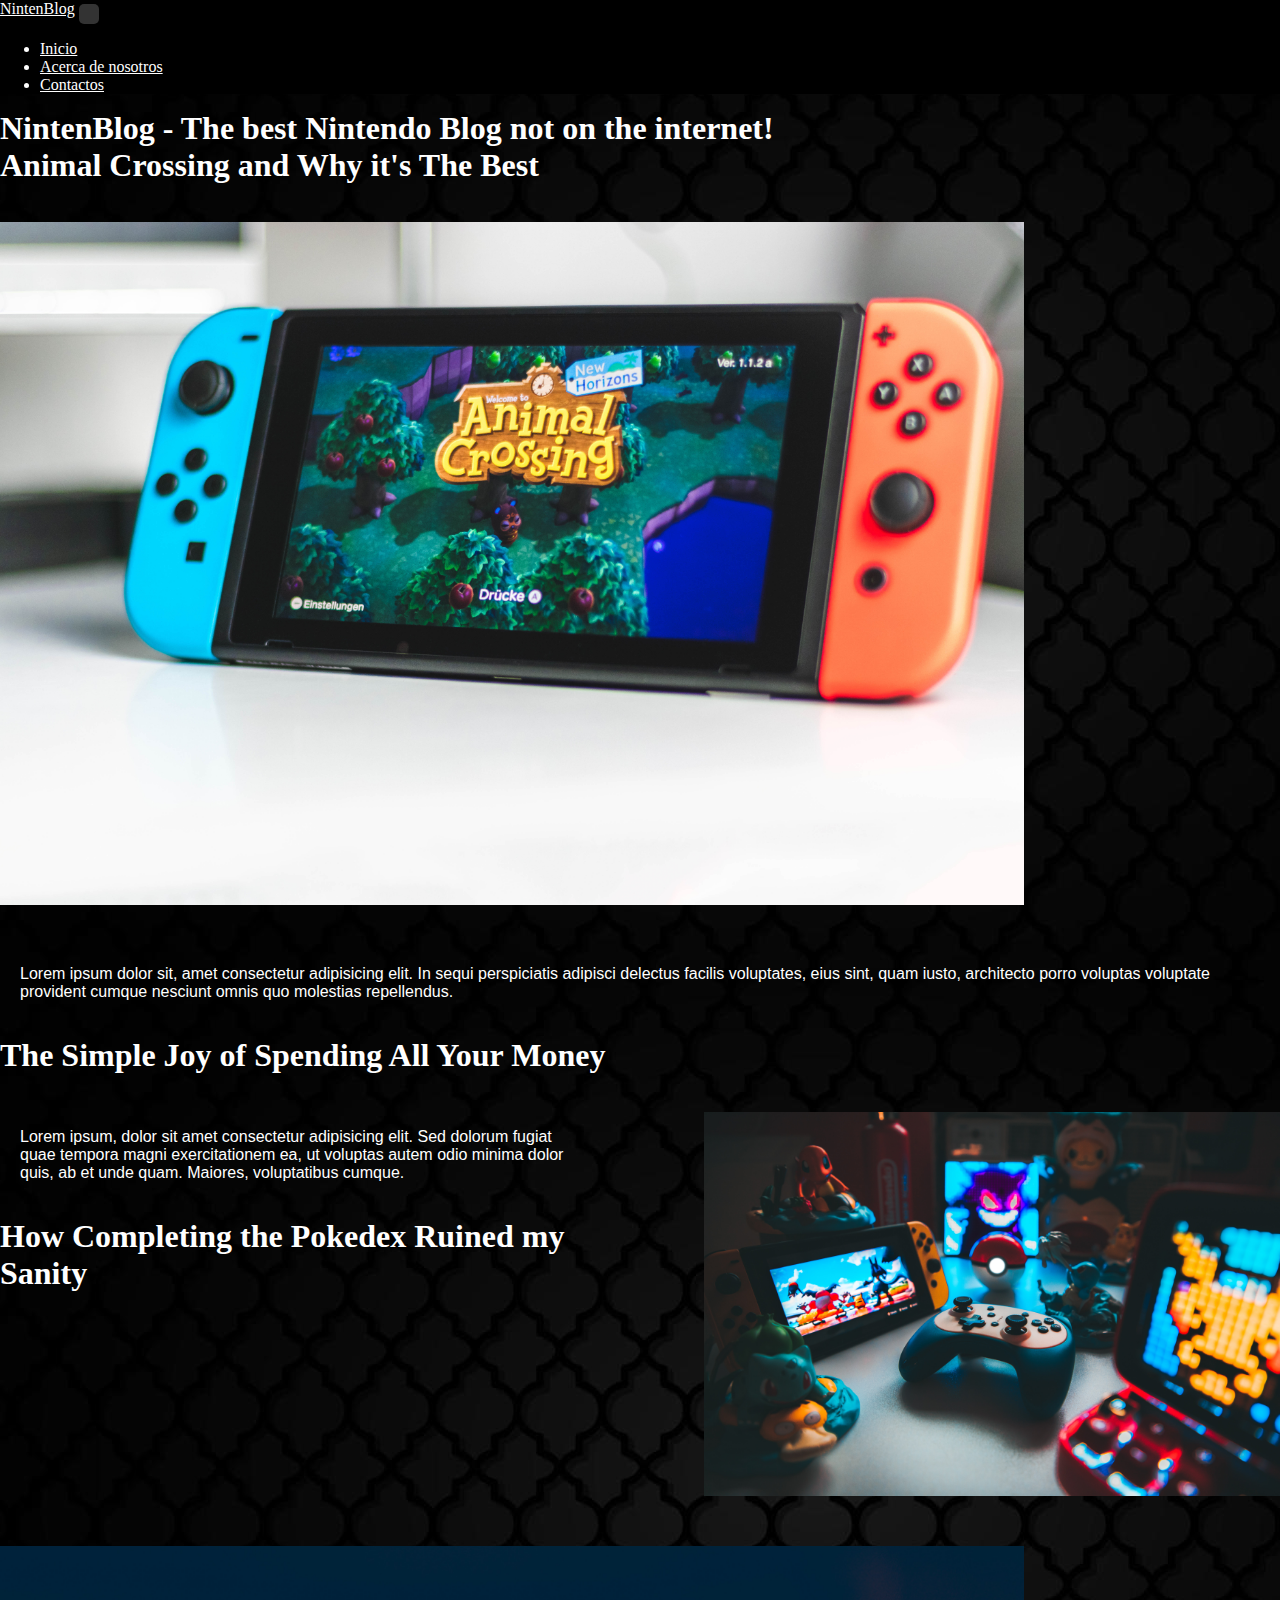
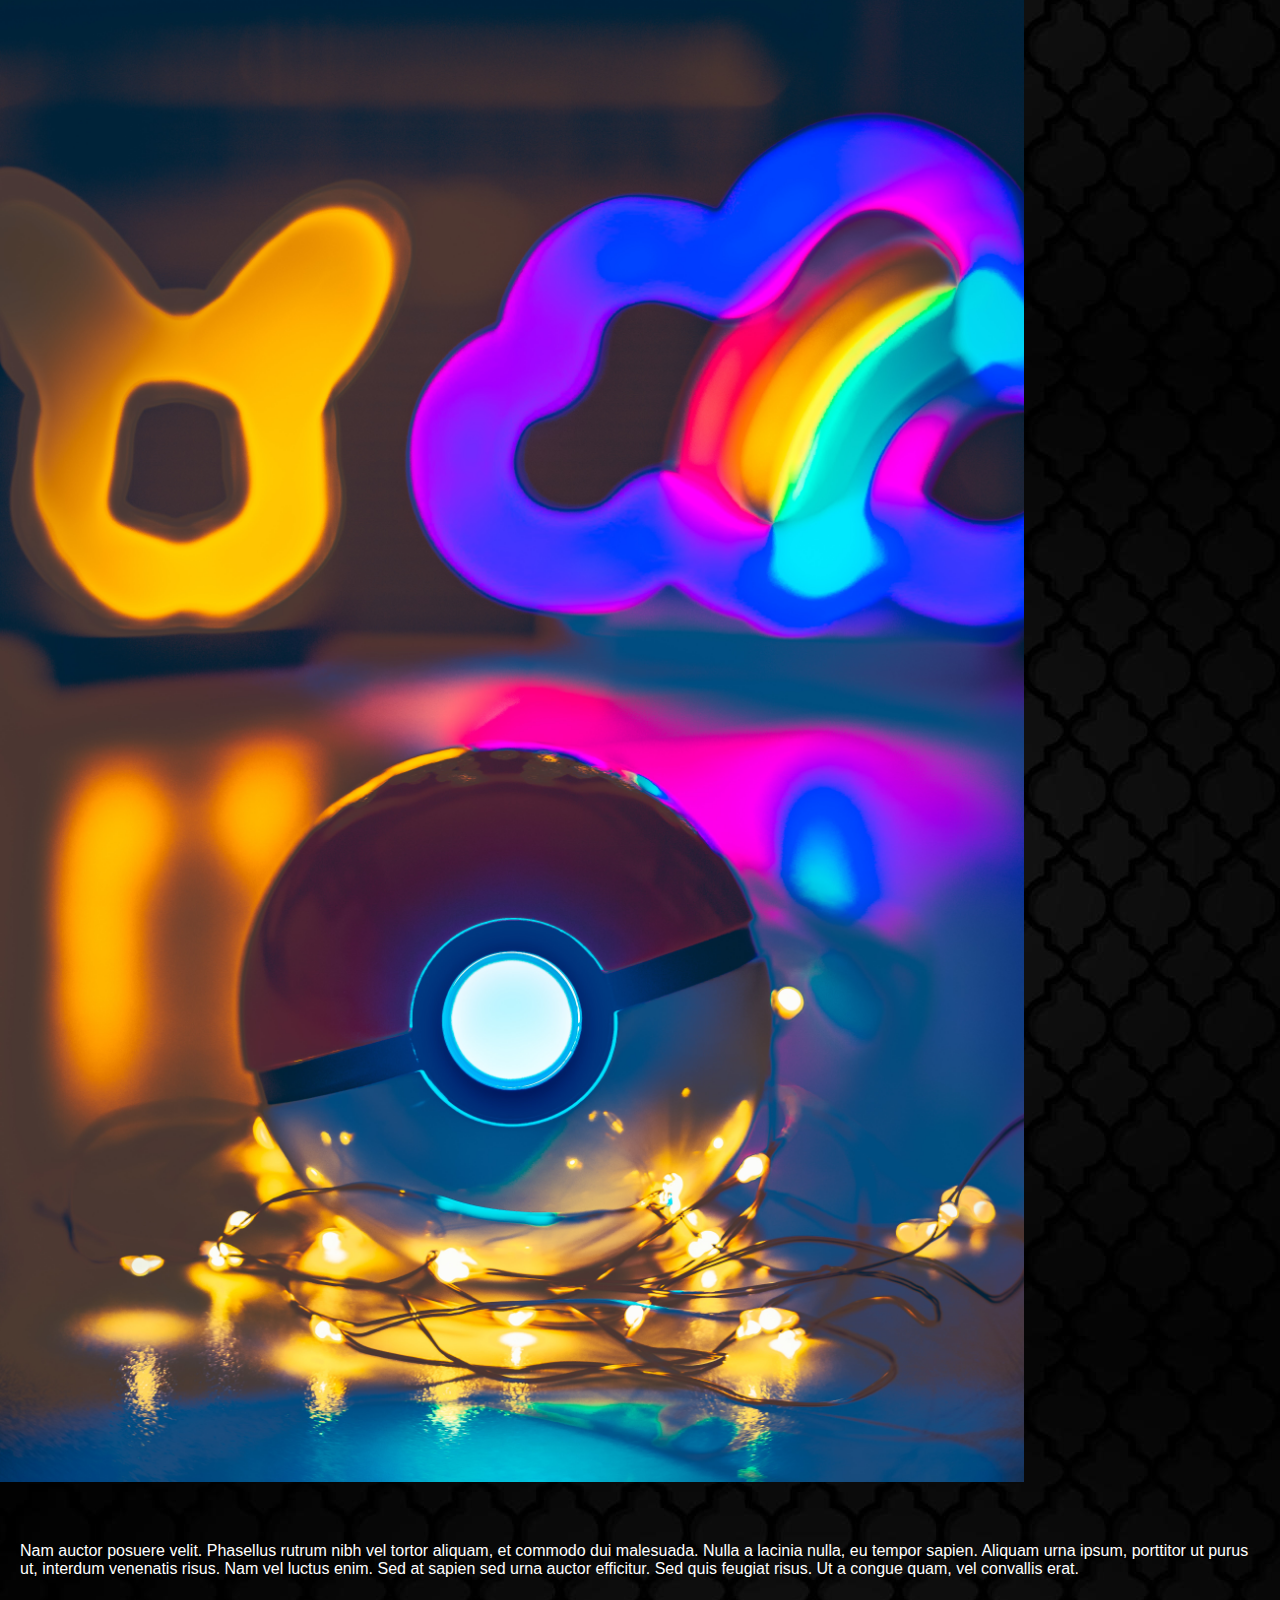
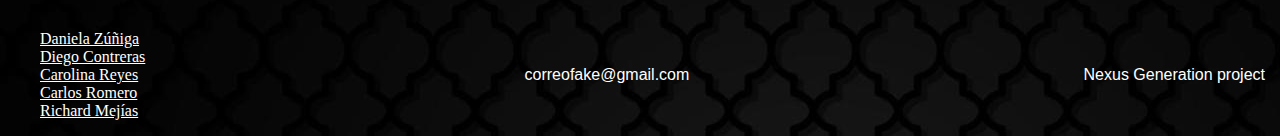
==== index.html @ e06331b0 "navbar con bootstrap" ====
<!DOCTYPE html>
<html>

<head>
  <meta charset="utf-8">
  <meta name="viewport" content="width=device-width">
  <title>replit</title>
  <link rel="stylesheet" href="style.css">
  <link href="https://cdn.jsdelivr.net/npm/bootstrap@5.3.2/dist/css/bootstrap.min.css" rel="stylesheet"
    integrity="sha384-T3c6CoIi6uLrA9TneNEoa7RxnatzjcDSCmG1MXxSR1GAsXEV/Dwwykc2MPK8M2HN" crossorigin="anonymous">
</head>

<body>
  <header>
    <nav class="navbar navbar-expand-lg bg-body-tertiary">
      <div class="container-fluid">
        <a class="navbar-brand" href="/index.html">NintenBlog</a>
        <button class="navbar-toggler" type="button" data-bs-toggle="collapse" data-bs-target="#navbarNav"
          aria-controls="navbarNav" aria-expanded="false" aria-label="Toggle navigation">
          <span class="navbar-toggler-icon"></span>
        </button>
        <div class="collapse navbar-collapse" id="navbarNav">
          <ul class="navbar-nav">
            <li class="nav-item">
              <a class="nav-link active" aria-current="page" href="/index.html">Inicio</a>
            </li>
            <li class="nav-item">
              <a class="nav-link" href="/pages/nosotros.html">Acerca de nosotros</a>
            </li>
            <li class="nav-item">
              <a class="nav-link" href="/pages/contactos.html">Contactos</a>
            </li>
          </ul>
        </div>
      </div>
    </nav>
  </header>
  <main>
    <div>
      <h1>NintenBlog - The best Nintendo Blog not on the internet!</h1>
      <h2>
        Animal Crossing and Why it's The Best
      </h2><br>
      <img src="pictures/img switch.jpg">
      <p>Lorem ipsum dolor sit, amet consectetur adipisicing elit. In sequi perspiciatis adipisci delectus facilis
        voluptates, eius sint, quam iusto, architecto porro voluptas voluptate provident cumque nesciunt omnis quo
        molestias repellendus.</p>
      <h2>
        The Simple Joy of Spending All Your Money
      </h2> <br>
      <img src="pictures/img joystick.jpg" class="right">
      <p>Lorem ipsum, dolor sit amet consectetur adipisicing elit. Sed dolorum fugiat quae tempora magni exercitationem
        ea, ut voluptas autem odio minima dolor quis, ab et unde quam. Maiores, voluptatibus cumque.</p>
      <h2>How Completing the Pokedex Ruined my Sanity</h2><br>
      <img src="pictures/img pokeball.jpg" clas="left">
      <p>Nam auctor posuere velit. Phasellus rutrum nibh vel tortor aliquam, et commodo dui malesuada. Nulla a lacinia
        nulla, eu tempor sapien. Aliquam urna ipsum, porttitor ut purus ut, interdum venenatis risus. Nam vel luctus
        enim. Sed at sapien sed urna auctor efficitur. Sed quis feugiat risus. Ut a congue quam, vel convallis erat.</p>
    </div>
  </main>
  <footer>
    <div>
      <ul id="nombres">
        <li><a href="https://github.com/Danazc">Daniela Zúñiga</a></li>
        <li><a href="https://github.com/LilDie">Diego Contreras</a></li>
        <li><a href="https://github.com/AestheteR">Carolina Reyes</a></li>
        <li><a href="https://github.com/cxrlosarmando">Carlos Romero</a></li>
        <li><a href="https://github.com/IA-slayer">Richard Mejías</a></li>
      </ul>
      <p class="mail">correofake@gmail.com</p>
      <p class="project">Nexus Generation project</p>
    </div>

  </footer>
  <script src="https://replit.com/public/js/replit-badge-v2.js" theme="dark" position="bottom-right"></script>
  <script src="https://cdn.jsdelivr.net/npm/bootstrap@5.3.2/dist/js/bootstrap.bundle.min.js"
    integrity="sha384-C6RzsynM9kWDrMNeT87bh95OGNyZPhcTNXj1NW7RuBCsyN/o0jlpcV8Qyq46cDfL"
    crossorigin="anonymous"></script>
</body>

</html>
---- style.css ----
html {
  height: 100%;
  width: 100%;
}
#header {
  background-color: #18191b!important;
}
img {
  max-width: 80%;
  height: auto;
  margin: auto;
  padding-top: 20px;
  padding-bottom: 20px;
}
p {
  font-family: 'Roboto', sans-serif;
  color: #ffffff;
  padding: 20px;
}
.right {
  display: inline;
  float: right;
  max-width: 45%;
  margin-bottom: 10px;
  margin-left: 10%;
}
.left {
  display: inline;
  float: left;
  max-width: 45%;
  margin-bottom: 10px;
  margin-right: 10%;
}
body {
  background-image: url(/pictures/Fondo.jpg);  
  margin: 0%; 
  padding: 0; 
}
h2 {
  margin-top: 20px;
}
h1, h2 {
  font-family:'Press Start 2P', cursive;
  color: #ffffff;
  width: 100%;
  margin: auto;
}
.h2, h2 {
  font-size: 2rem;
}
header {
  background-color:black; 
  color: white; 
  padding: 0px; 
  font-family: 'ArcadeClassic';
}
#miFooter {
  color: white;
  padding: 15px;
  text-align: center;
}

.formulario {
  max-width: 400px;
  margin: 20px auto;
  background-color: #fff;
  padding: 20px;
  border-radius: 5px;
  box-shadow: 0 0 10px rgba(0, 0, 0, 0.1);
  display: block;
}

form {
  display: flex;
  flex-direction: column;
}

label {
  margin-bottom: 5px;
}

input,
textarea {
  padding: 8px;
  margin-bottom: 10px;
}

button {
  background-color: #333;
  color: white;
  padding: 10px;
  border: none;
  border-radius: 5px;
  cursor: pointer;
}

button:hover {
  background-color: #555;
}

a{
  color : white
}




.flex-container 
{
  display: flex;
  flex-direction: row;
  justify-content: center;
  list-style: none;
  gap: 80px;  
}

#Listasinpuntos 
{
  list-style: none;
}
footer div {
  display: flex;
  justify-content: space-between;
  align-items: center; 
}
#nombres{
  margin: 20;
  padding:20;
  list-style: none;
}
.mail{
  float: center;
  padding: 10px;
  margin: 5px;
}
.project {
  float: center;
  padding: 10px;
  margin: 5px;
}
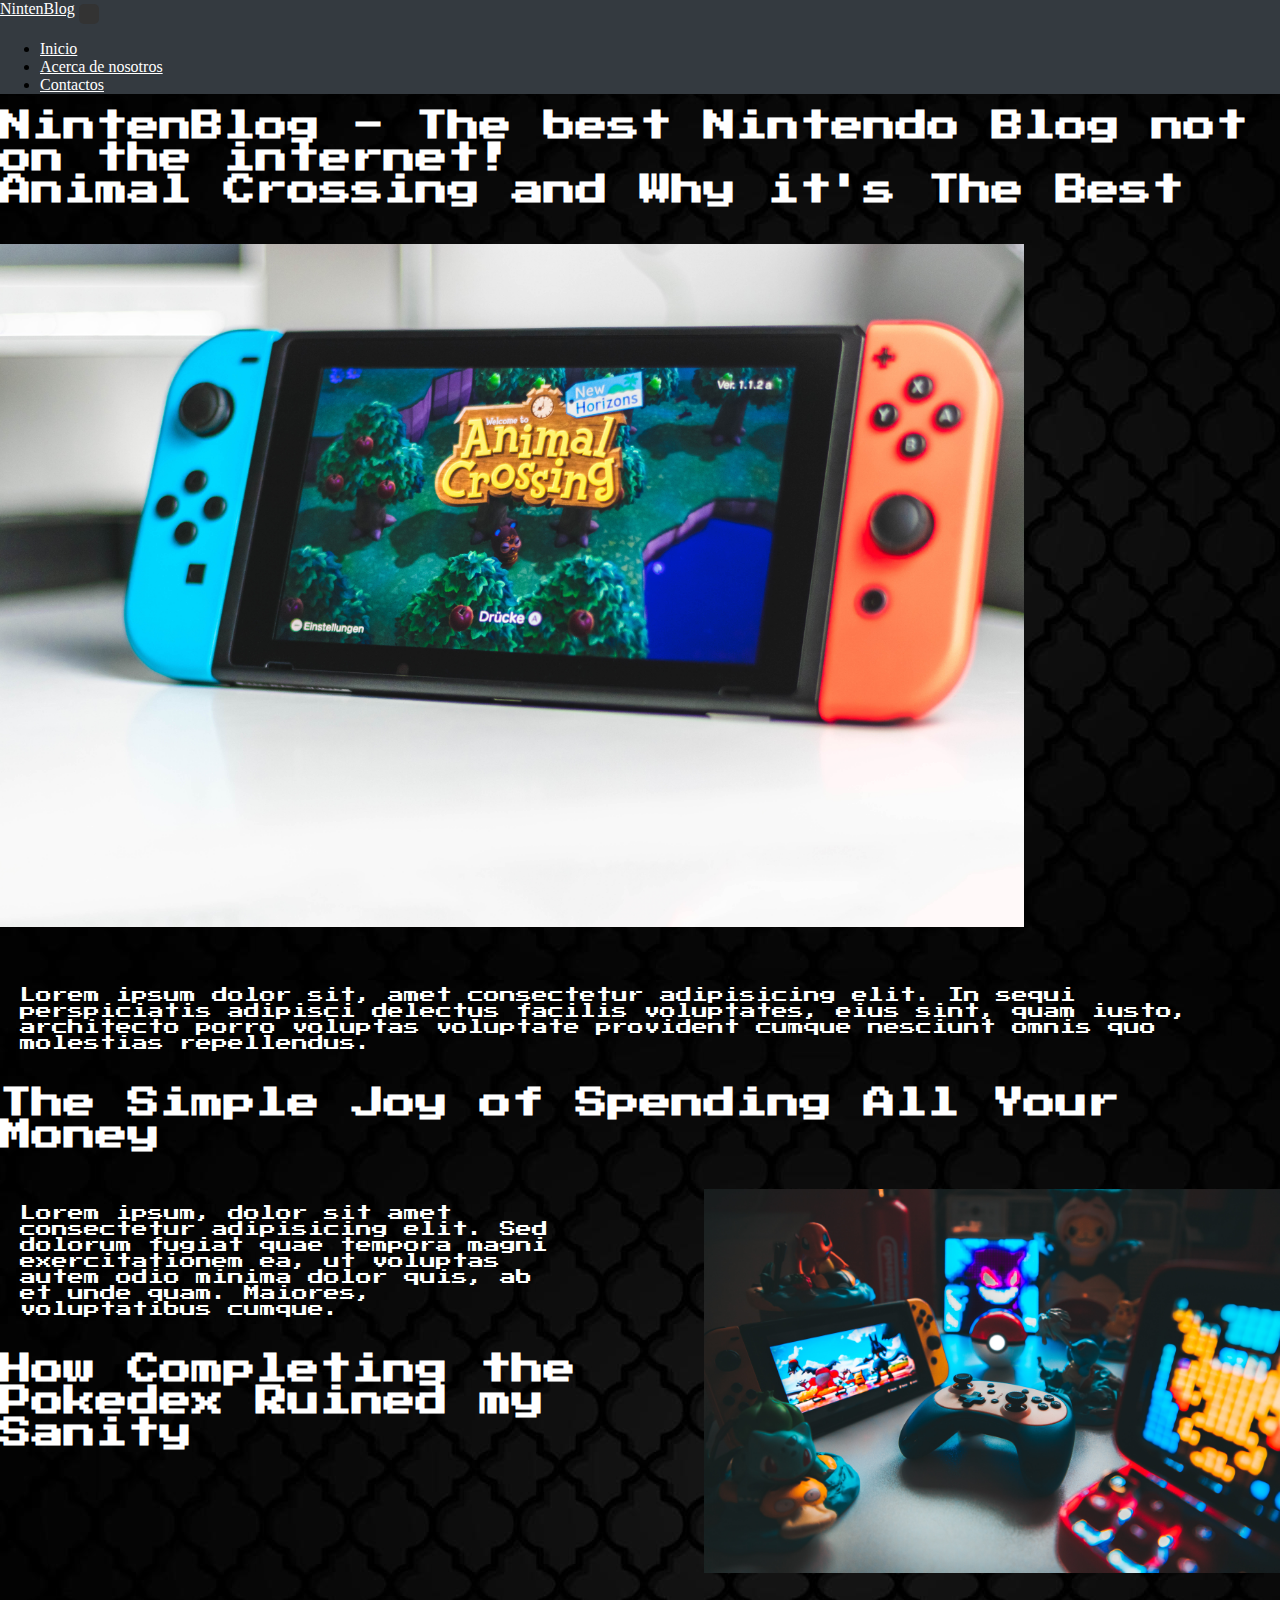
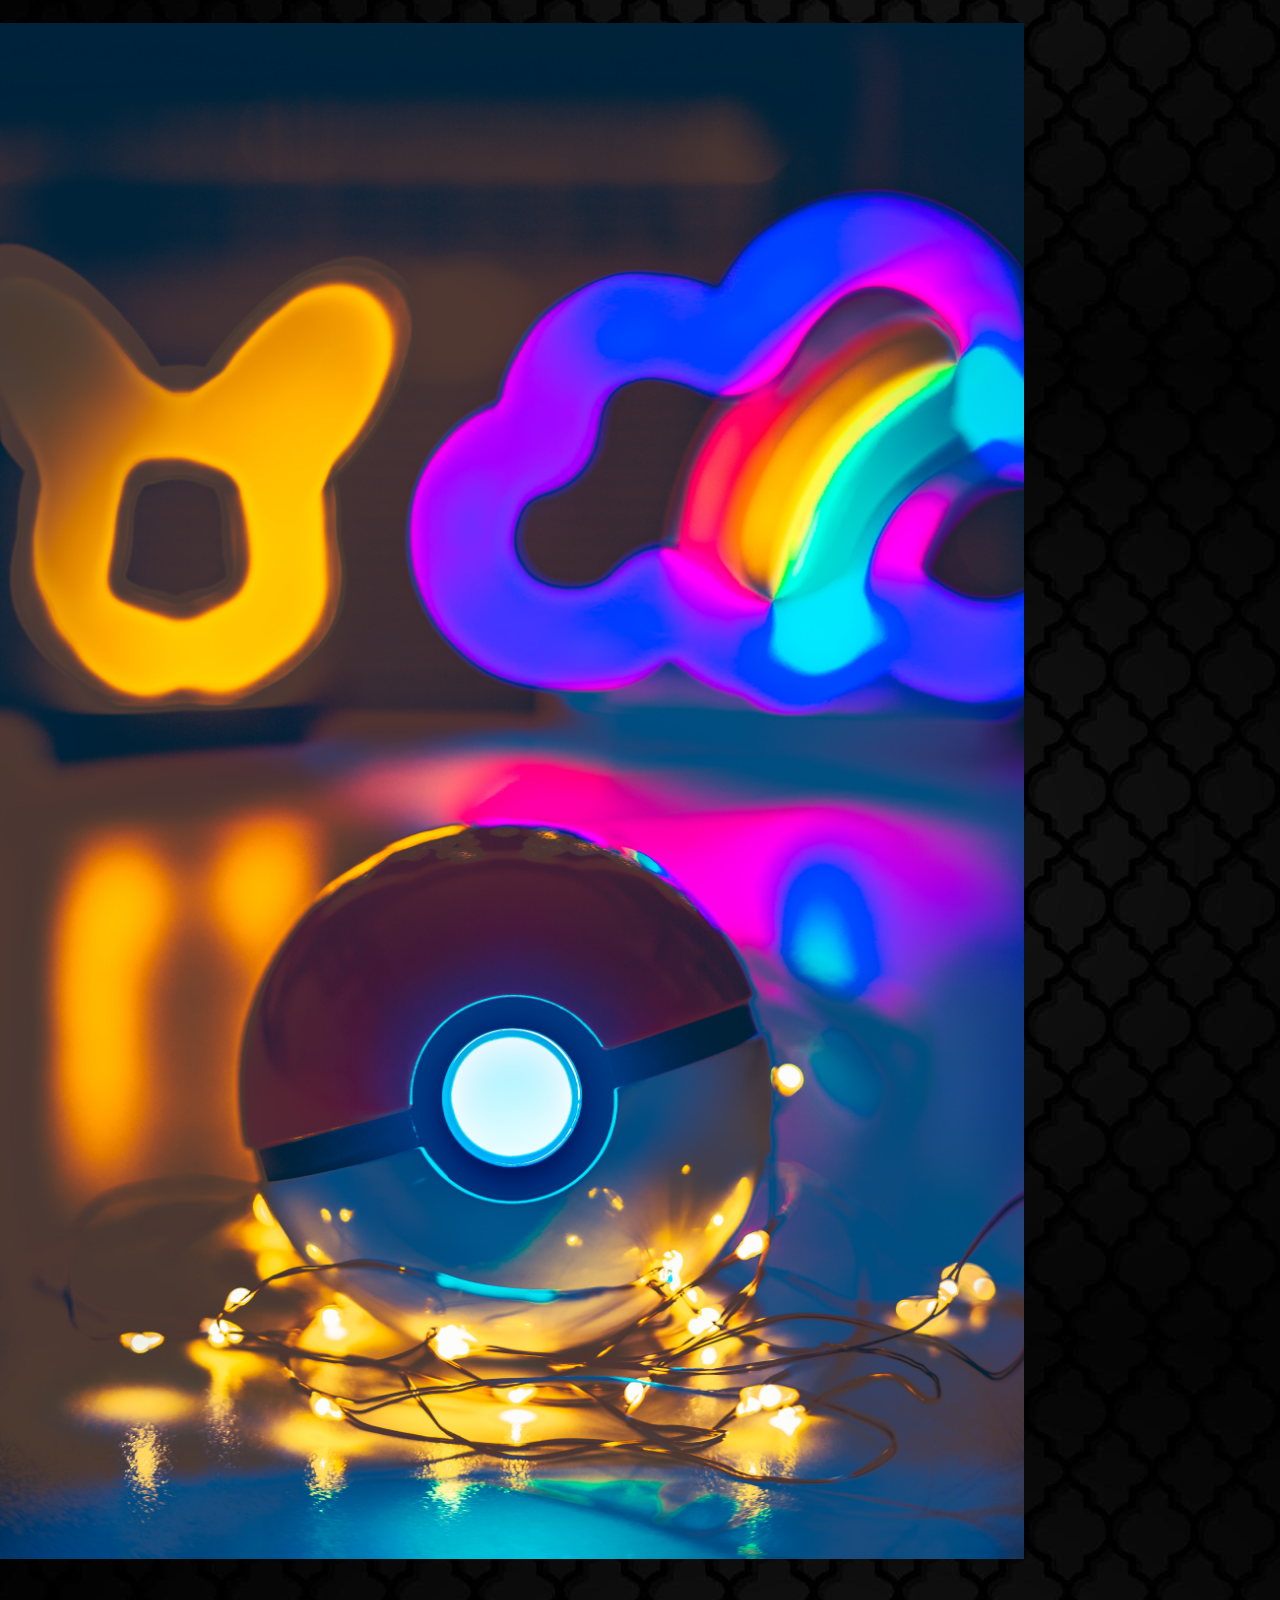
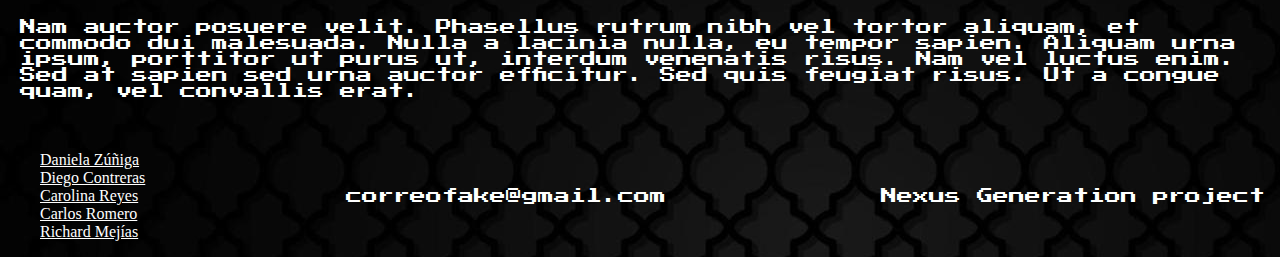
==== commit 1a070f29: "Cambios fuentes" ====
--- a/index.html
+++ b/index.html
@@ -12,7 +12,7 @@
 
 <body>
   <header>
-    <nav class="navbar navbar-expand-lg bg-body-tertiary">
+    <nav class="navbar" style="background-color: #343a40;">
       <div class="container-fluid">
         <a class="navbar-brand" href="/index.html">NintenBlog</a>
         <button class="navbar-toggler" type="button" data-bs-toggle="collapse" data-bs-target="#navbarNav"
--- a/style.css
+++ b/style.css
@@ -1,3 +1,7 @@
+@font-face {
+  font-family: "Press Start 2P";
+  src: url("/Fuente/PressStart2P-Regular.ttf");
+}
 html {
   height: 100%;
   width: 100%;
@@ -13,7 +17,7 @@
   padding-bottom: 20px;
 }
 p {
-  font-family: 'Roboto', sans-serif;
+  font-family: 'Press Start 2P', cursive;
   color: #ffffff;
   padding: 20px;
 }
@@ -48,18 +52,11 @@
 .h2, h2 {
   font-size: 2rem;
 }
-header {
-  background-color:black; 
-  color: white; 
-  padding: 0px; 
-  font-family: 'ArcadeClassic';
-}
 #miFooter {
   color: white;
   padding: 15px;
   text-align: center;
 }
-
 .formulario {
   max-width: 400px;
   margin: 20px auto;
@@ -69,16 +66,13 @@
   box-shadow: 0 0 10px rgba(0, 0, 0, 0.1);
   display: block;
 }
-
 form {
   display: flex;
   flex-direction: column;
 }
-
 label {
   margin-bottom: 5px;
 }
-
 input,
 textarea {
   padding: 8px;
@@ -97,14 +91,9 @@
 button:hover {
   background-color: #555;
 }
-
 a{
   color : white
 }
-
-
-
-
 .flex-container 
 {
   display: flex;
@@ -113,7 +102,6 @@
   list-style: none;
   gap: 80px;  
 }
-
 #Listasinpuntos 
 {
   list-style: none;
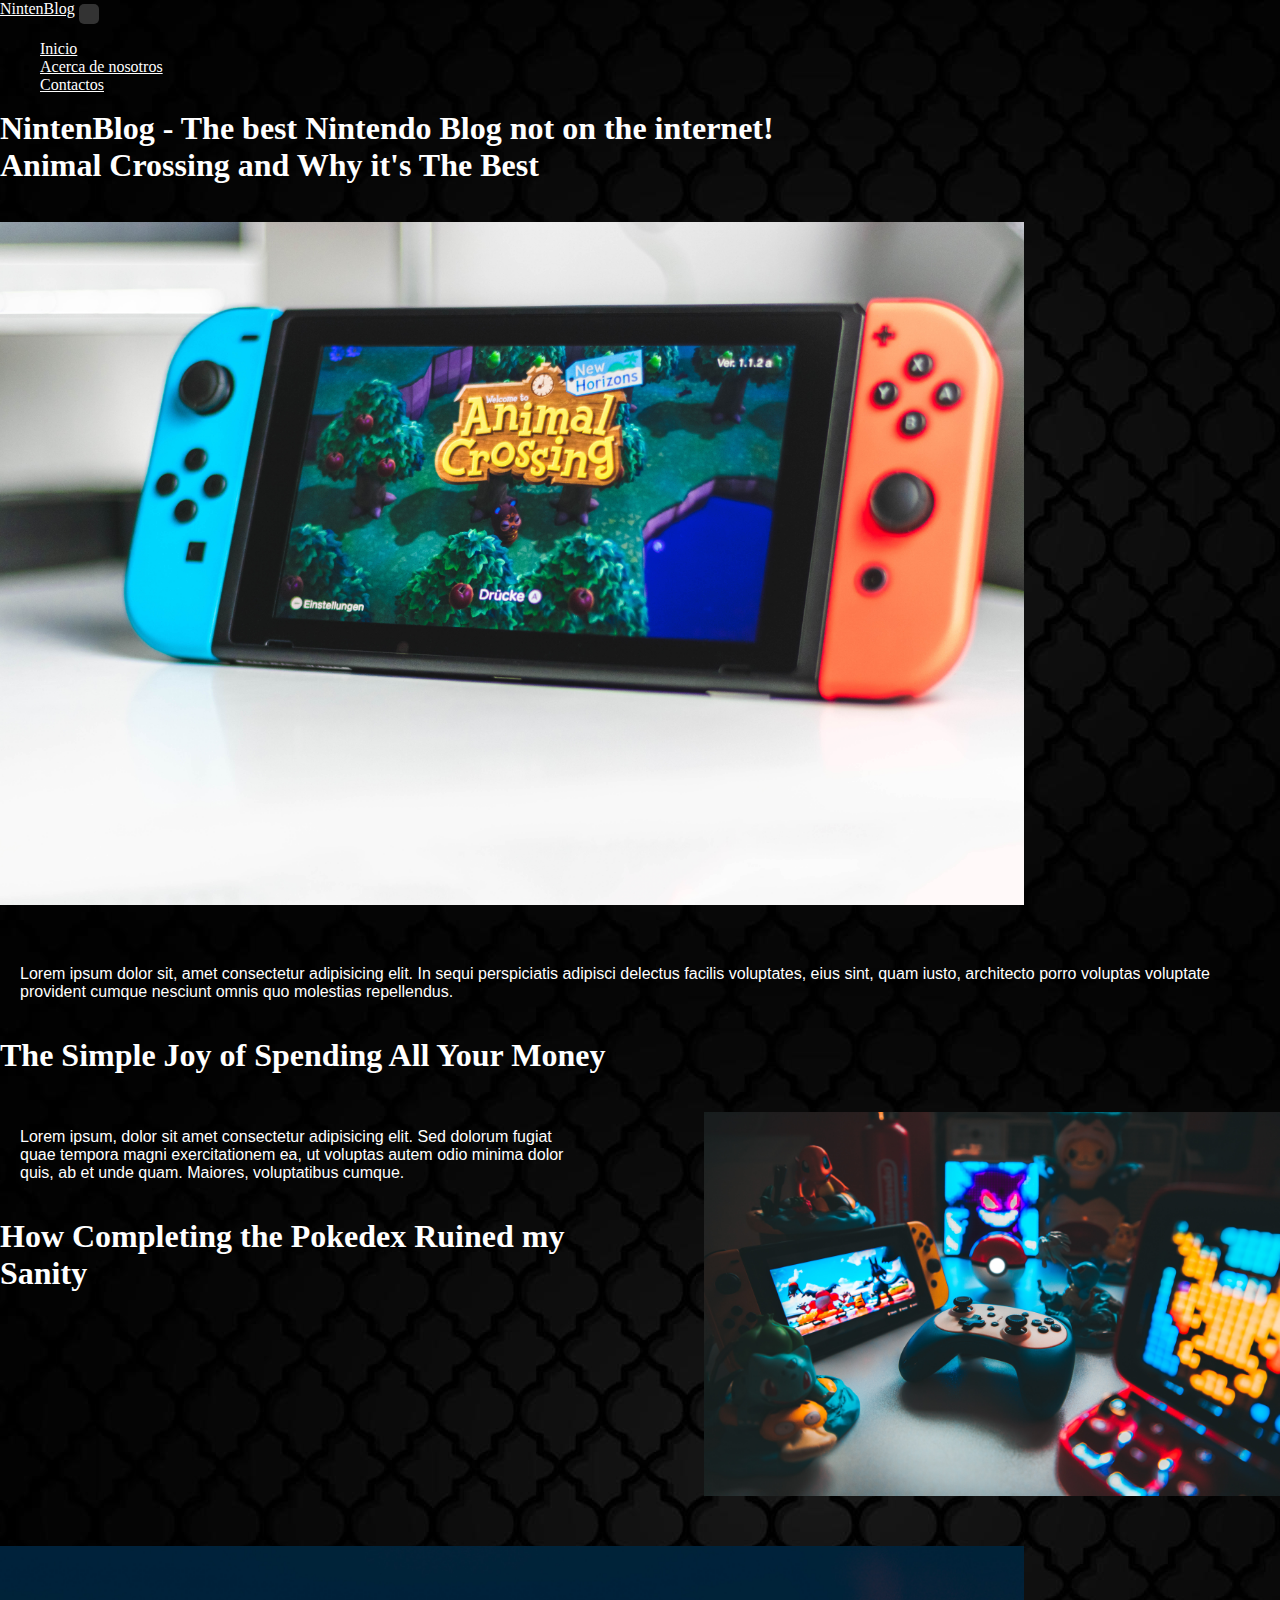
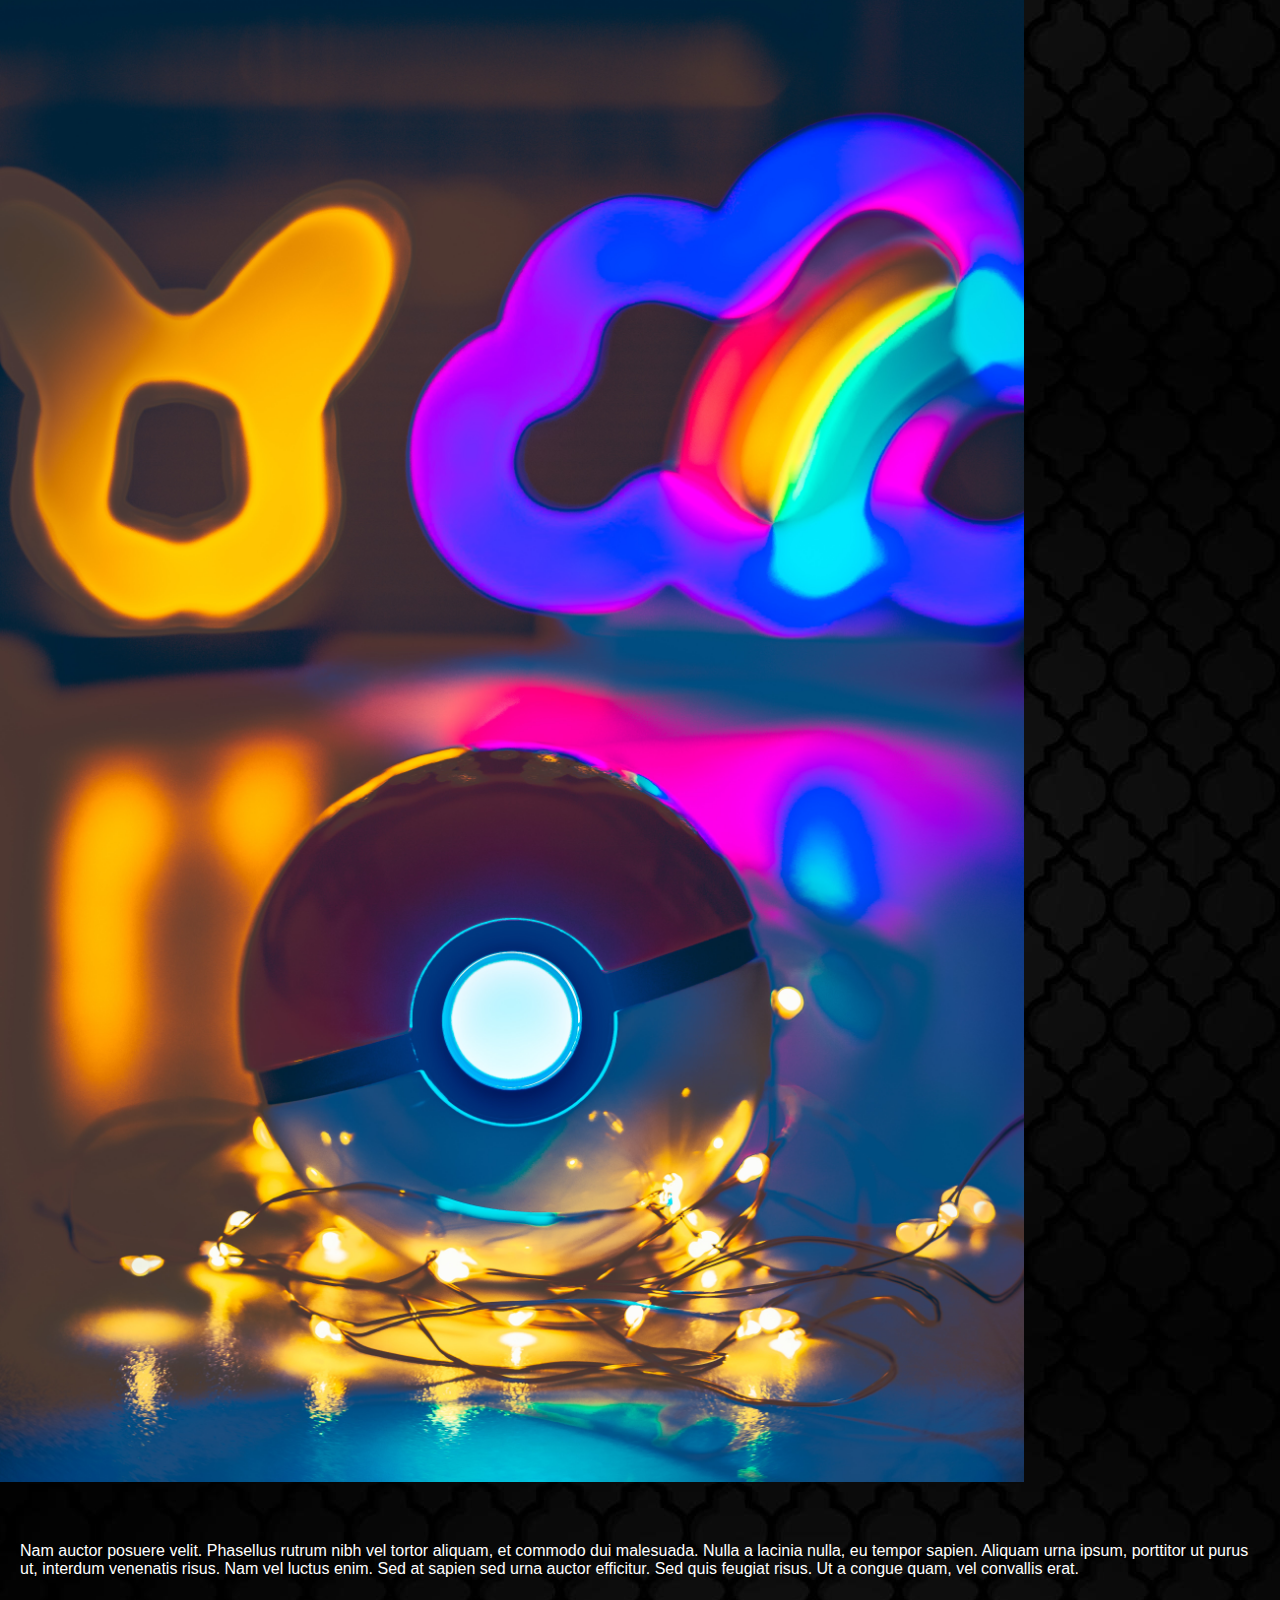
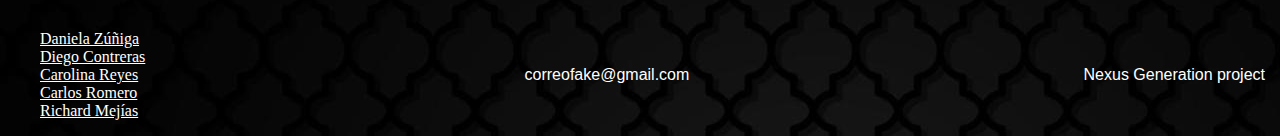
==== commit 89e5a052: "cambios footer" ====
--- a/index.html
+++ b/index.html
@@ -12,7 +12,7 @@
 
 <body>
   <header>
-    <nav class="navbar" style="background-color: #343a40;">
+    <nav class="navbar navbar-expand-lg bg-body-tertiary">
       <div class="container-fluid">
         <a class="navbar-brand" href="/index.html">NintenBlog</a>
         <button class="navbar-toggler" type="button" data-bs-toggle="collapse" data-bs-target="#navbarNav"
@@ -70,7 +70,6 @@
       <p class="mail">correofake@gmail.com</p>
       <p class="project">Nexus Generation project</p>
     </div>
-
   </footer>
   <script src="https://replit.com/public/js/replit-badge-v2.js" theme="dark" position="bottom-right"></script>
   <script src="https://cdn.jsdelivr.net/npm/bootstrap@5.3.2/dist/js/bootstrap.bundle.min.js"
--- a/style.css
+++ b/style.css
@@ -1,7 +1,3 @@
-@font-face {
-  font-family: "Press Start 2P";
-  src: url("/Fuente/PressStart2P-Regular.ttf");
-}
 html {
   height: 100%;
   width: 100%;
@@ -17,7 +13,7 @@
   padding-bottom: 20px;
 }
 p {
-  font-family: 'Press Start 2P', cursive;
+  font-family: 'Roboto', sans-serif;
   color: #ffffff;
   padding: 20px;
 }
@@ -87,7 +83,6 @@
   border-radius: 5px;
   cursor: pointer;
 }
-
 button:hover {
   background-color: #555;
 }
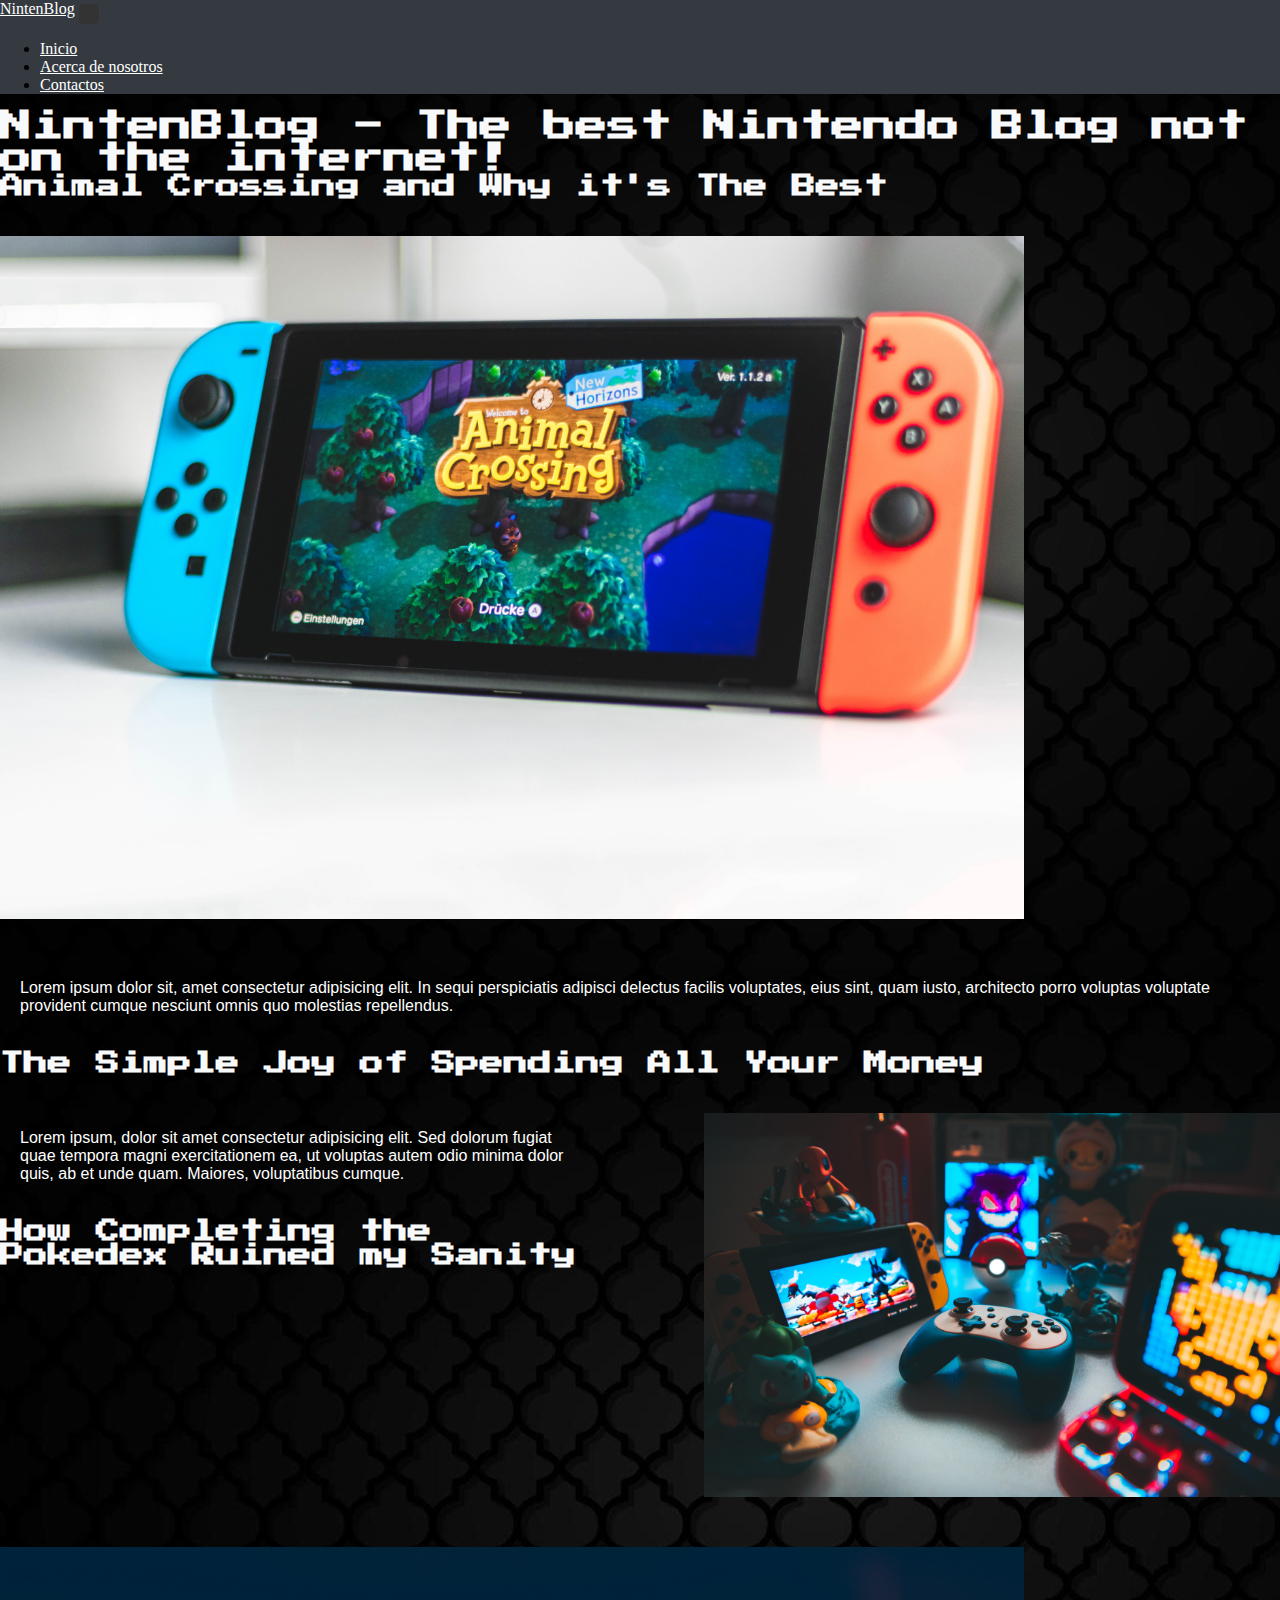
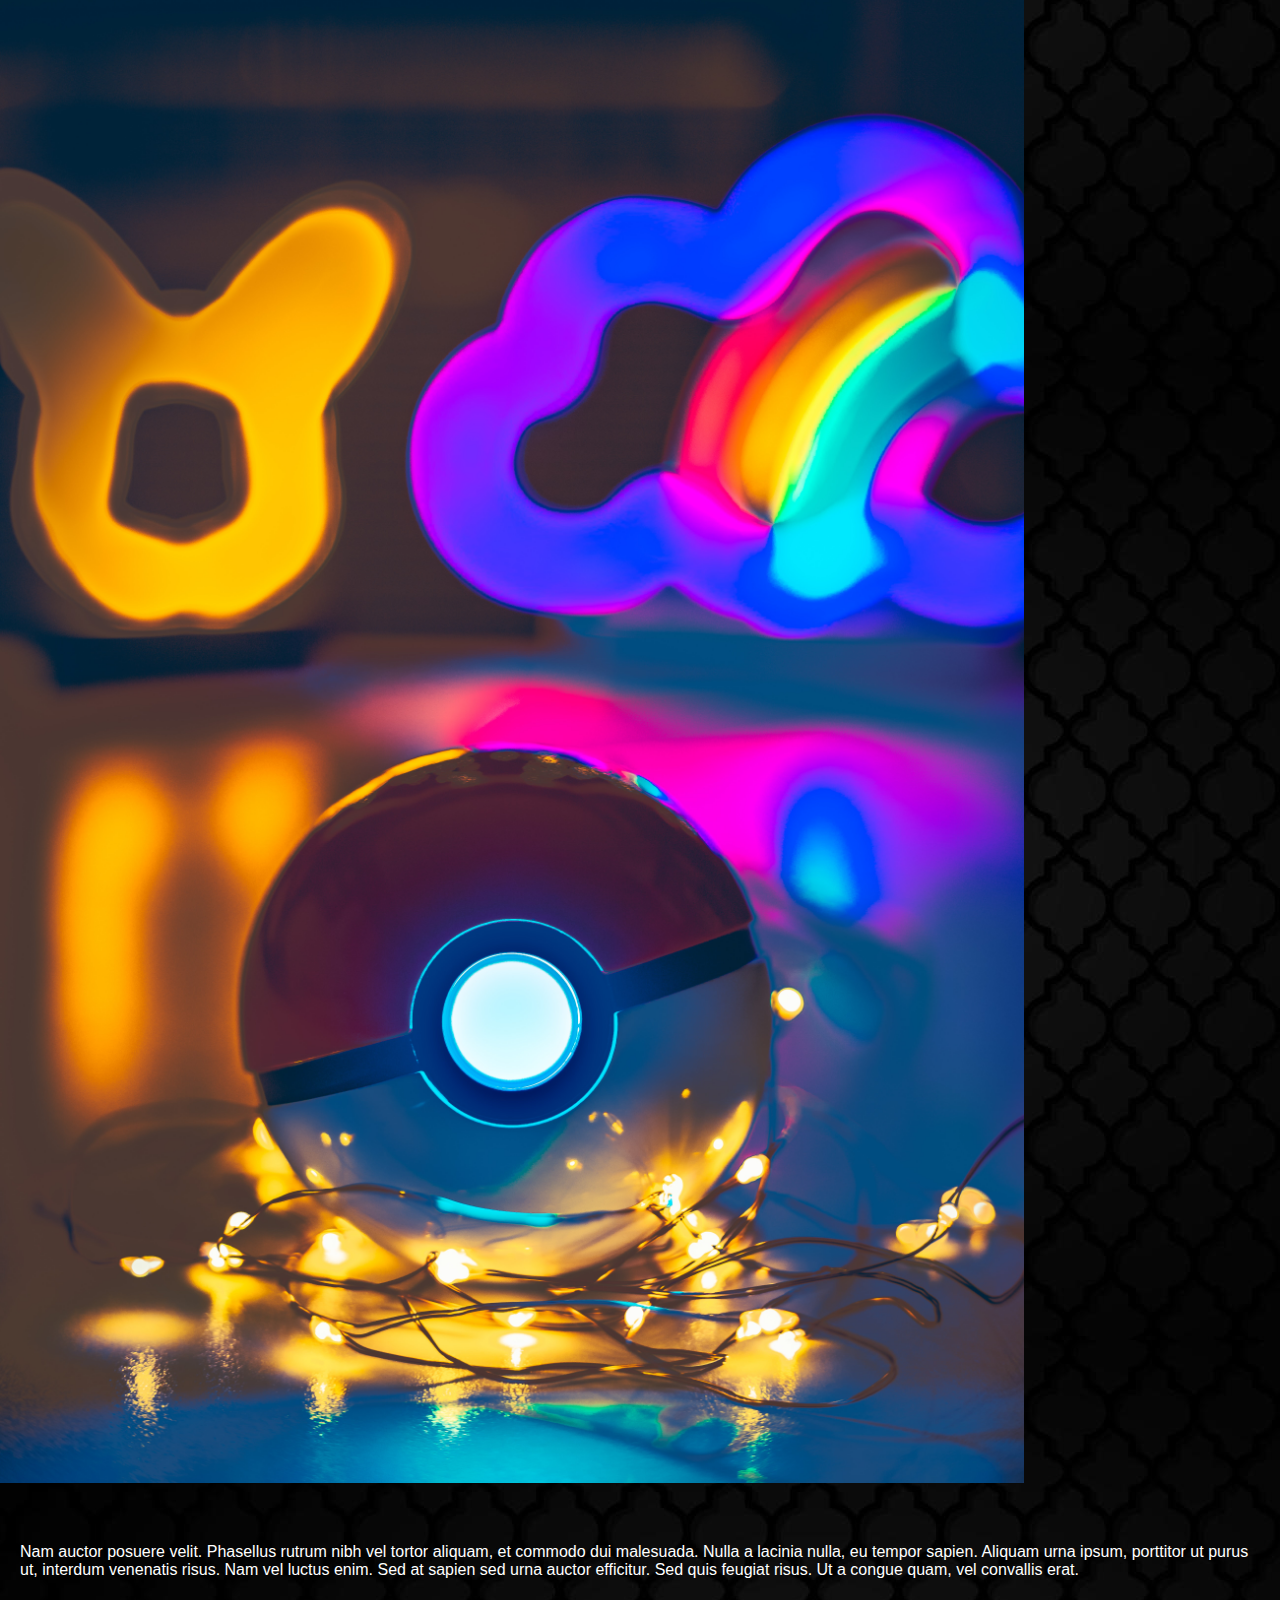
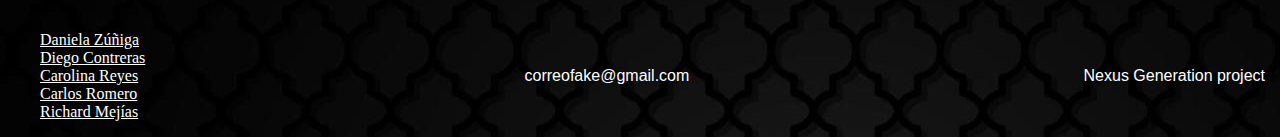
==== commit 6140d303: "commitea dieguin" ====
--- a/index.html
+++ b/index.html
@@ -5,14 +5,15 @@
   <meta charset="utf-8">
   <meta name="viewport" content="width=device-width">
   <title>replit</title>
-  <link rel="stylesheet" href="style.css">
+  
   <link href="https://cdn.jsdelivr.net/npm/bootstrap@5.3.2/dist/css/bootstrap.min.css" rel="stylesheet"
     integrity="sha384-T3c6CoIi6uLrA9TneNEoa7RxnatzjcDSCmG1MXxSR1GAsXEV/Dwwykc2MPK8M2HN" crossorigin="anonymous">
+  <link rel="stylesheet" href="style.css">  
 </head>
 
 <body>
   <header>
-    <nav class="navbar navbar-expand-lg bg-body-tertiary">
+    <nav class="navbar navbar-expand-lg" style="background-color: #343a40;">
       <div class="container-fluid">
         <a class="navbar-brand" href="/index.html">NintenBlog</a>
         <button class="navbar-toggler" type="button" data-bs-toggle="collapse" data-bs-target="#navbarNav"
@@ -37,8 +38,8 @@
   </header>
   <main>
     <div>
-      <h1>NintenBlog - The best Nintendo Blog not on the internet!</h1>
-      <h2>
+      <h1 id="Titulo1">NintenBlog - The best Nintendo Blog not on the internet!</h1>
+      <h2 id="Titulo1">
         Animal Crossing and Why it's The Best
       </h2><br>
       <img src="pictures/img switch.jpg">
--- a/style.css
+++ b/style.css
@@ -1,10 +1,9 @@
-html {
-  height: 100%;
-  width: 100%;
+@font-face {
+  font-family: "Press Start 2P";
+  src: url("/Fuente/PressStart2P-Regular.ttf");
 }
-#header {
-  background-color: #18191b!important;
-}
+
+
 img {
   max-width: 80%;
   height: auto;
@@ -12,8 +11,9 @@
   padding-top: 20px;
   padding-bottom: 20px;
 }
+
 p {
-  font-family: 'Roboto', sans-serif;
+  font-family: 'ROBOTO', sans-serif;
   color: #ffffff;
   padding: 20px;
 }
@@ -31,28 +31,28 @@
   margin-bottom: 10px;
   margin-right: 10%;
 }
+
 body {
   background-image: url(/pictures/Fondo.jpg);  
   margin: 0%; 
   padding: 0; 
 }
-h2 {
-  margin-top: 20px;
-}
-h1, h2 {
+
+
+h1 {
   font-family:'Press Start 2P', cursive;
-  color: #ffffff;
+  color: #f8f9fa;
   width: 100%;
   margin: auto;
 }
-.h2, h2 {
-  font-size: 2rem;
+h2 {
+  font-family:'Press Start 2P', cursive;
+  color: #f8f9fa;
+  width: 100%;
+  margin: auto;
 }
-#miFooter {
-  color: white;
-  padding: 15px;
-  text-align: center;
-}
+
+
 .formulario {
   max-width: 400px;
   margin: 20px auto;
@@ -62,6 +62,7 @@
   box-shadow: 0 0 10px rgba(0, 0, 0, 0.1);
   display: block;
 }
+
 form {
   display: flex;
   flex-direction: column;
@@ -83,8 +84,9 @@
   border-radius: 5px;
   cursor: pointer;
 }
+
 button:hover {
-  background-color: #555;
+  background-color: #ffffff;
 }
 a{
   color : white
@@ -121,3 +123,5 @@
   padding: 10px;
   margin: 5px;
 }
+
+
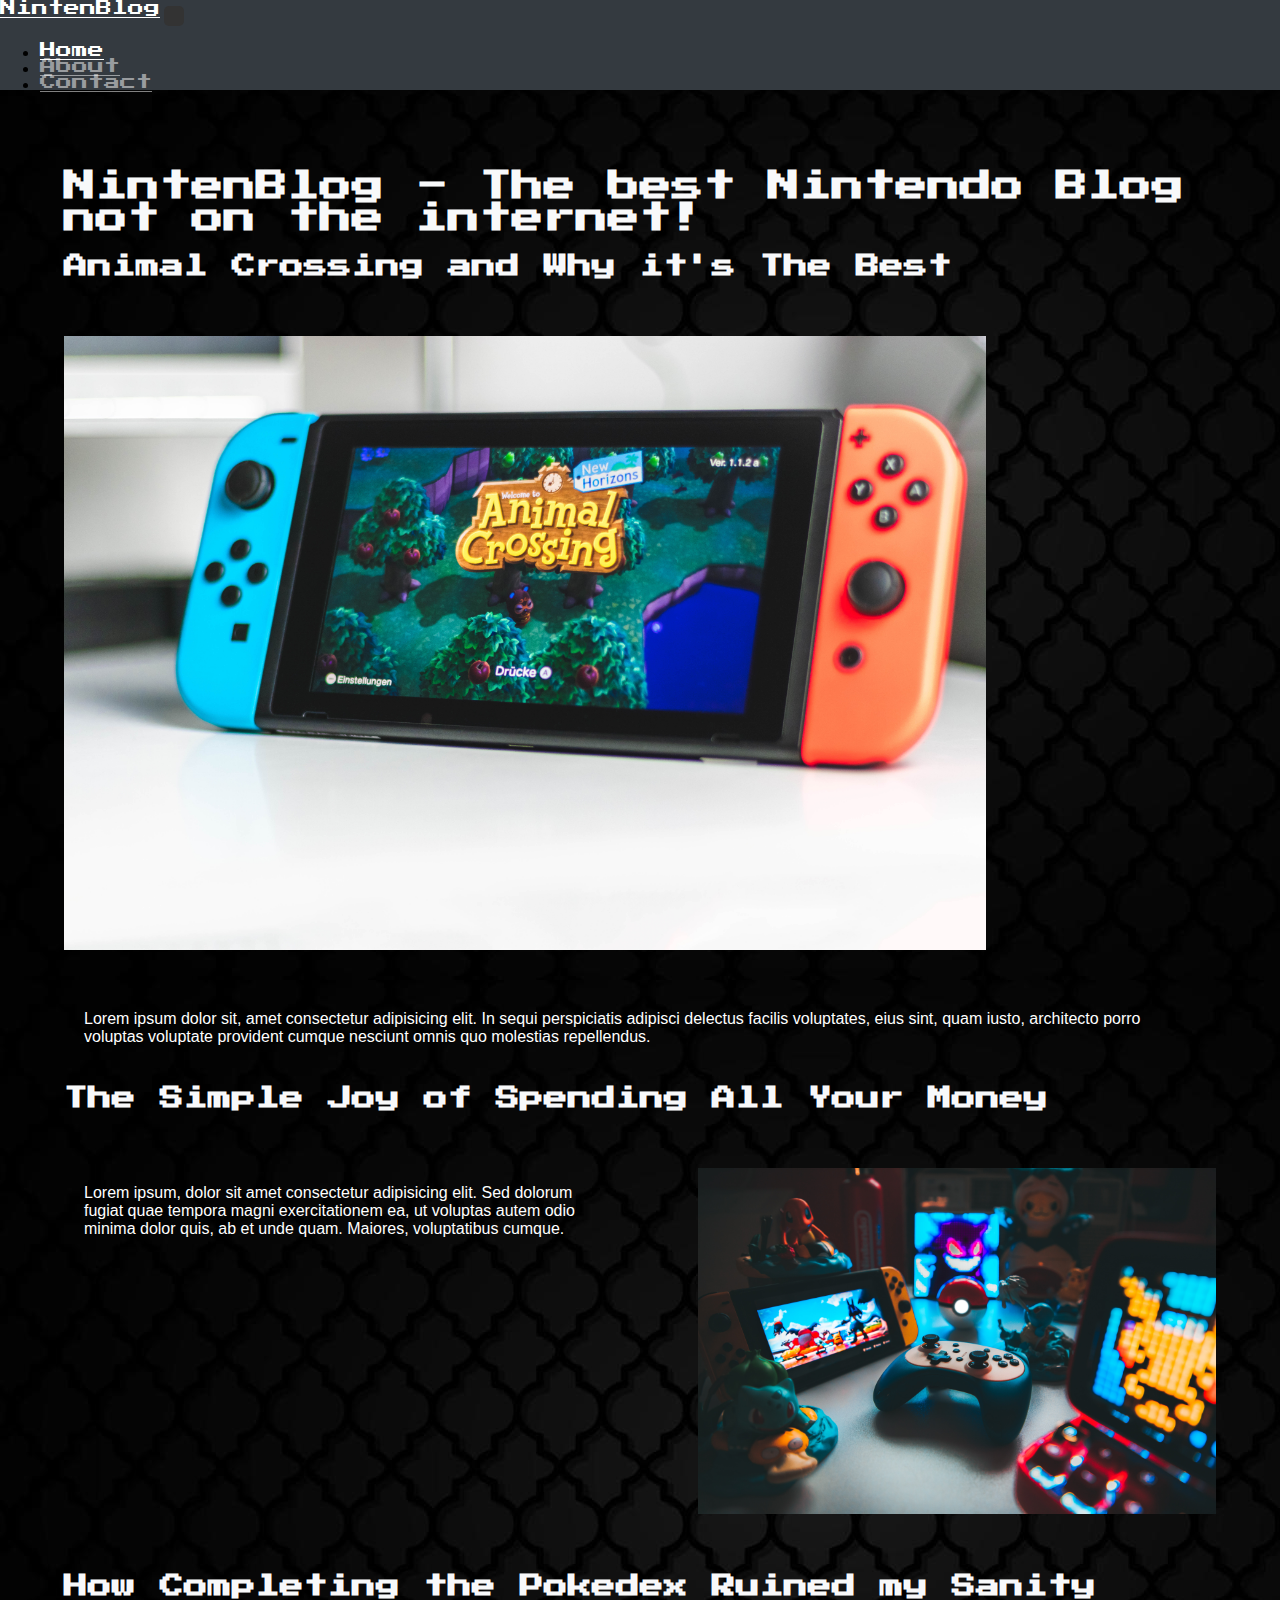
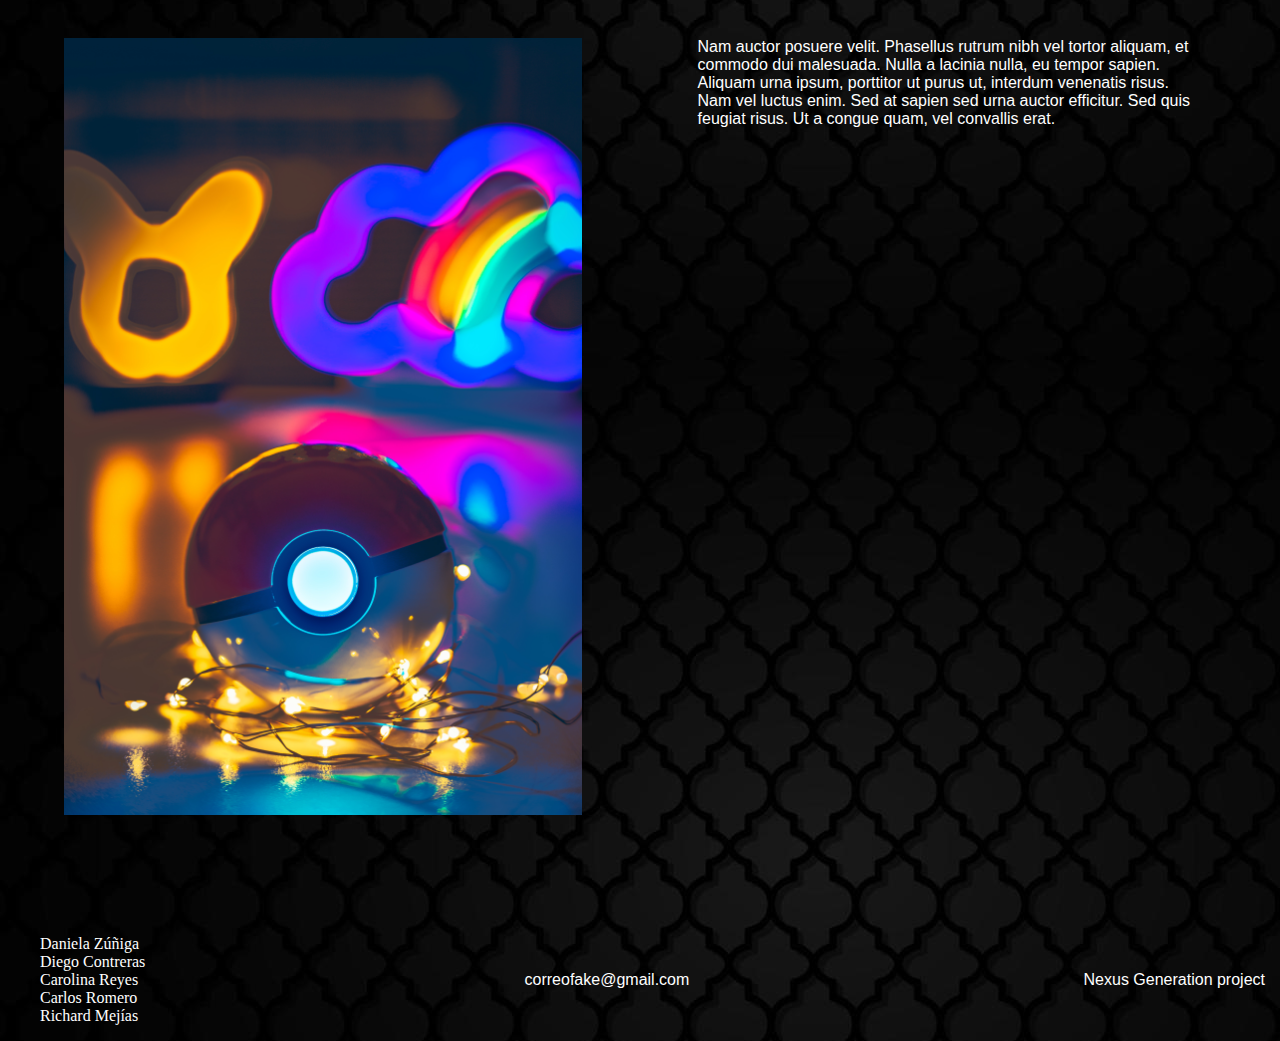
==== commit d5085ebd: "Cambios en css finales" ====
--- a/index.html
+++ b/index.html
@@ -5,10 +5,10 @@
   <meta charset="utf-8">
   <meta name="viewport" content="width=device-width">
   <title>replit</title>
-  
+
   <link href="https://cdn.jsdelivr.net/npm/bootstrap@5.3.2/dist/css/bootstrap.min.css" rel="stylesheet"
     integrity="sha384-T3c6CoIi6uLrA9TneNEoa7RxnatzjcDSCmG1MXxSR1GAsXEV/Dwwykc2MPK8M2HN" crossorigin="anonymous">
-  <link rel="stylesheet" href="style.css">  
+  <link rel="stylesheet" href="style.css">
 </head>
 
 <body>
@@ -23,41 +23,44 @@
         <div class="collapse navbar-collapse" id="navbarNav">
           <ul class="navbar-nav">
             <li class="nav-item">
-              <a class="nav-link active" aria-current="page" href="/index.html">Inicio</a>
+              <a class="nav-link active" aria-current="page" href="/index.html">Home</a>
             </li>
             <li class="nav-item">
-              <a class="nav-link" href="/pages/nosotros.html">Acerca de nosotros</a>
+              <a class="nav-link" href="/pages/nosotros.html">About</a>
             </li>
             <li class="nav-item">
-              <a class="nav-link" href="/pages/contactos.html">Contactos</a>
+              <a class="nav-link" href="/pages/contactos.html">Contact</a>
             </li>
           </ul>
         </div>
       </div>
     </nav>
   </header>
+  <!-- Acá comienza el contenido Chicos -->
   <main>
-    <div>
-      <h1 id="Titulo1">NintenBlog - The best Nintendo Blog not on the internet!</h1>
-      <h2 id="Titulo1">
-        Animal Crossing and Why it's The Best
-      </h2><br>
-      <img src="pictures/img switch.jpg">
-      <p>Lorem ipsum dolor sit, amet consectetur adipisicing elit. In sequi perspiciatis adipisci delectus facilis
-        voluptates, eius sint, quam iusto, architecto porro voluptas voluptate provident cumque nesciunt omnis quo
-        molestias repellendus.</p>
-      <h2>
-        The Simple Joy of Spending All Your Money
-      </h2> <br>
-      <img src="pictures/img joystick.jpg" class="right">
-      <p>Lorem ipsum, dolor sit amet consectetur adipisicing elit. Sed dolorum fugiat quae tempora magni exercitationem
-        ea, ut voluptas autem odio minima dolor quis, ab et unde quam. Maiores, voluptatibus cumque.</p>
-      <h2>How Completing the Pokedex Ruined my Sanity</h2><br>
-      <img src="pictures/img pokeball.jpg" clas="left">
-      <p>Nam auctor posuere velit. Phasellus rutrum nibh vel tortor aliquam, et commodo dui malesuada. Nulla a lacinia
-        nulla, eu tempor sapien. Aliquam urna ipsum, porttitor ut purus ut, interdum venenatis risus. Nam vel luctus
-        enim. Sed at sapien sed urna auctor efficitur. Sed quis feugiat risus. Ut a congue quam, vel convallis erat.</p>
-    </div>
+
+    <h1 id="Titulo1">NintenBlog - The best Nintendo Blog not on the internet!</h1>
+    <h2 id="Titulo1">
+      Animal Crossing and Why it's The Best
+    </h2><br>
+    <img src="pictures/img switch.jpg">
+    <p>Lorem ipsum dolor sit, amet consectetur adipisicing elit. In sequi perspiciatis adipisci delectus facilis
+      voluptates, eius sint, quam iusto, architecto porro voluptas voluptate provident cumque nesciunt omnis quo
+      molestias repellendus.</p>
+    <h2>
+      The Simple Joy of Spending All Your Money
+    </h2> <br>
+    <img src="pictures/img joystick.jpg" class="right">
+    <p>Lorem ipsum, dolor sit amet consectetur adipisicing elit. Sed dolorum fugiat quae tempora magni exercitationem
+      ea, ut voluptas autem odio minima dolor quis, ab et unde quam. Maiores, voluptatibus cumque.</p>
+    <div class="holder"></div>
+    <h2>How Completing the Pokedex Ruined my Sanity</h2>
+    <img src="pictures/img pokeball.jpg" id="foto">
+    <p>Nam auctor posuere velit. Phasellus rutrum nibh vel tortor aliquam, et commodo dui malesuada. Nulla a lacinia
+      nulla, eu tempor sapien. Aliquam urna ipsum, porttitor ut purus ut, interdum venenatis risus. Nam vel luctus
+      enim. Sed at sapien sed urna auctor efficitur. Sed quis feugiat risus. Ut a congue quam, vel convallis erat.</p>
+    <div class="holder"></div>
+
   </main>
   <footer>
     <div>
--- a/style.css
+++ b/style.css
@@ -3,6 +3,36 @@
   src: url("/Fuente/PressStart2P-Regular.ttf");
 }
 
+.navbar-brand {
+  font-family: "Press Start 2P";
+  color: #fff;
+
+
+}
+
+.navbar-brand:hover {
+  color: #fff;
+}
+
+
+
+.nav-item {
+  font-family: "Press Start 2P", cursive;
+
+}
+.navbar-dark .navbar-nav .nav-link {
+  color: rgba(255,255,255,.5);
+}
+
+.navbar-nav .nav-link.active {
+  color: #fff;
+}
+a.nav-link{
+  color: #ffffff80;
+}
+a.nav-link:hover {
+  color: #ffffffc0;
+}
 
 img {
   max-width: 80%;
@@ -17,6 +47,7 @@
   color: #ffffff;
   padding: 20px;
 }
+
 .right {
   display: inline;
   float: right;
@@ -24,32 +55,30 @@
   margin-bottom: 10px;
   margin-left: 10%;
 }
-.left {
-  display: inline;
-  float: left;
-  max-width: 45%;
-  margin-bottom: 10px;
-  margin-right: 10%;
+
+
+body {
+  background-image: url(/pictures/Fondo.jpg);
+  margin: 0%;
+  padding: 0;
 }
 
-body {
-  background-image: url(/pictures/Fondo.jpg);  
-  margin: 0%; 
-  padding: 0; 
+main {
+  padding: 5%;
 }
 
-
 h1 {
-  font-family:'Press Start 2P', cursive;
+  font-family: 'Press Start 2P', cursive;
   color: #f8f9fa;
   width: 100%;
   margin: auto;
 }
+
 h2 {
-  font-family:'Press Start 2P', cursive;
+  font-family: 'Press Start 2P', cursive;
   color: #f8f9fa;
   width: 100%;
-  margin: auto;
+  margin-top: 20px;
 }
 
 
@@ -67,9 +96,11 @@
   display: flex;
   flex-direction: column;
 }
+
 label {
   margin-bottom: 5px;
 }
+
 input,
 textarea {
   padding: 8px;
@@ -86,42 +117,73 @@
 }
 
 button:hover {
-  background-color: #ffffff;
+  background-color: #555;
 }
-a{
-  color : white
+
+a {
+  color: white
 }
-.flex-container 
-{
+
+.flex-container {
   display: flex;
   flex-direction: row;
   justify-content: center;
   list-style: none;
-  gap: 80px;  
+  gap: 80px;
 }
-#Listasinpuntos 
-{
+
+#Listasinpuntos {
   list-style: none;
 }
+
 footer div {
   display: flex;
   justify-content: space-between;
-  align-items: center; 
+  align-items: center;
 }
-#nombres{
+
+#nombres {
   margin: 20;
-  padding:20;
+  padding: 20;
   list-style: none;
+  text-decoration: none;
+  list-style-type: none;
+
 }
-.mail{
+
+.mail {
   float: center;
   padding: 10px;
   margin: 5px;
 }
+
 .project {
   float: center;
   padding: 10px;
   margin: 5px;
 }
 
+.holder {
+  padding: 5px;
+  clear: both;
+}
 
+#foto {
+  display: inline;
+  float: left;
+  max-width: 45%;
+  margin-bottom: 10px;
+  margin-right: 10%;
+
+}
+
+#contactos {
+    text-align: center;
+}
+
+footer a {
+  text-decoration: none;
+}
+footer a:hover {
+  color: #ffffffc0;
+}